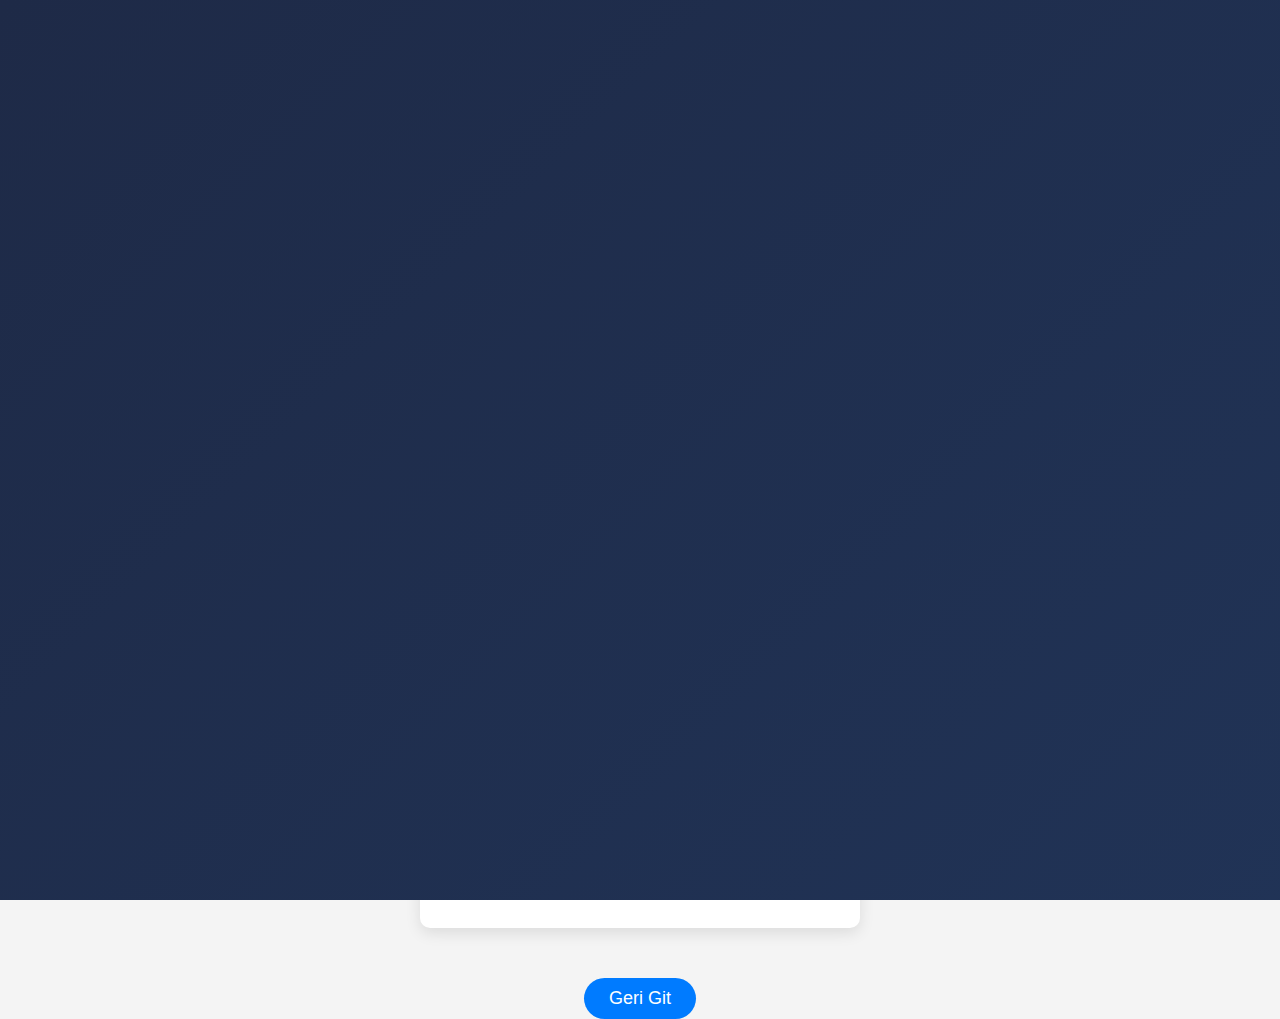
==== oyuncular.html @ 79f03a91 "Rename player.html to oyuncular.html" ====
<!DOCTYPE html>
<html lang="en">
<head>
    <meta charset="UTF-8">
    <meta name="viewport" content="width=device-width, initial-scale=1.0">
    <title>Oyuncular</title>
    <link href="https://fonts.googleapis.com/css2?family=Poppins:wght@700&display=swap" rel="stylesheet"> <!-- Poppins fontu devam ediyor -->
    <style>
        /* Genel vücut stili */
        body {
            margin: 0;
            padding: 0;
            font-family: 'Poppins', sans-serif;
            background-color: #f4f4f4;
            display: flex;
            justify-content: center;
            align-items: center;
            flex-direction: column;
            min-height: 100vh;
        }

        /* Arka plan düzeni */
        .background {
            position: absolute;
            top: 0;
            left: 0;
            right: 0;
            bottom: 0;
            background: linear-gradient(135deg, #1E2A47, #233C65, #355C7D);
            background-size: 400% 400%;
            animation: gradientBackground 15s ease infinite;
        }

        /* Arka plan animasyonu */
        @keyframes gradientBackground {
            0% {
                background-position: 0% 50%;
            }
            50% {
                background-position: 100% 50%;
            }
            100% {
                background-position: 0% 50%;
            }
        }

        /* Sayfa başlığı */
        h1 {
            font-size: 60px;
            color: white;
            font-weight: bold;
            margin-top: 20px;
            text-transform: uppercase;
        }

        /* Oyuncu Kartı */
        .player {
            width: 80%;
            max-width: 400px;
            background-color: #fff;
            margin: 20px;
            padding: 20px;
            border-radius: 10px;
            box-shadow: 0 5px 15px rgba(0, 0, 0, 0.1);
            text-align: center;
        }

        /* Oyuncu Kartı Başlık */
        .player h2 {
            font-size: 30px;
            color: #333;
        }

        /* Oyuncu Kartı Açıklama */
        .player p {
            font-size: 18px;
            color: #666;
        }

        /* Buton */
        .back-button {
            margin-top: 30px;
            padding: 10px 25px;
            background-color: #007BFF;
            color: white;
            border: none;
            border-radius: 30px;
            cursor: pointer;
            font-size: 18px;
            transition: background-color 0.3s ease;
        }

        /* Buton Hover */
        .back-button:hover {
            background-color: #0056b3;
        }

        /* Buton Tıklama */
        .back-button:active {
            background-color: #004080;
        }
    </style>
</head>
<body>
    <!-- Arka plan div -->
    <div class="background"></div>

    <!-- Sayfa Başlığı -->
    <h1>Oyuncularımız</h1>

    <!-- Oyuncular Kartları -->
    <div class="player">
        <h2>Ahmet Yılmaz</h2>
        <p>Posizyon: Forvet</p>
        <p>Yaş: 28</p>
    </div>

    <div class="player">
        <h2>Mehmet Korkmaz</h2>
        <p>Posizyon: Orta Saha</p>
        <p>Yaş: 24</p>
    </div>

    <div class="player">
        <h2>Ali Can</h2>
        <p>Posizyon: Defans</p>
        <p>Yaş: 26</p>
    </div>

    <!-- Geri Git Butonu -->
    <button class="back-button" onclick="window.location.href='index.html'">Geri Git</button>
</body>
</html>
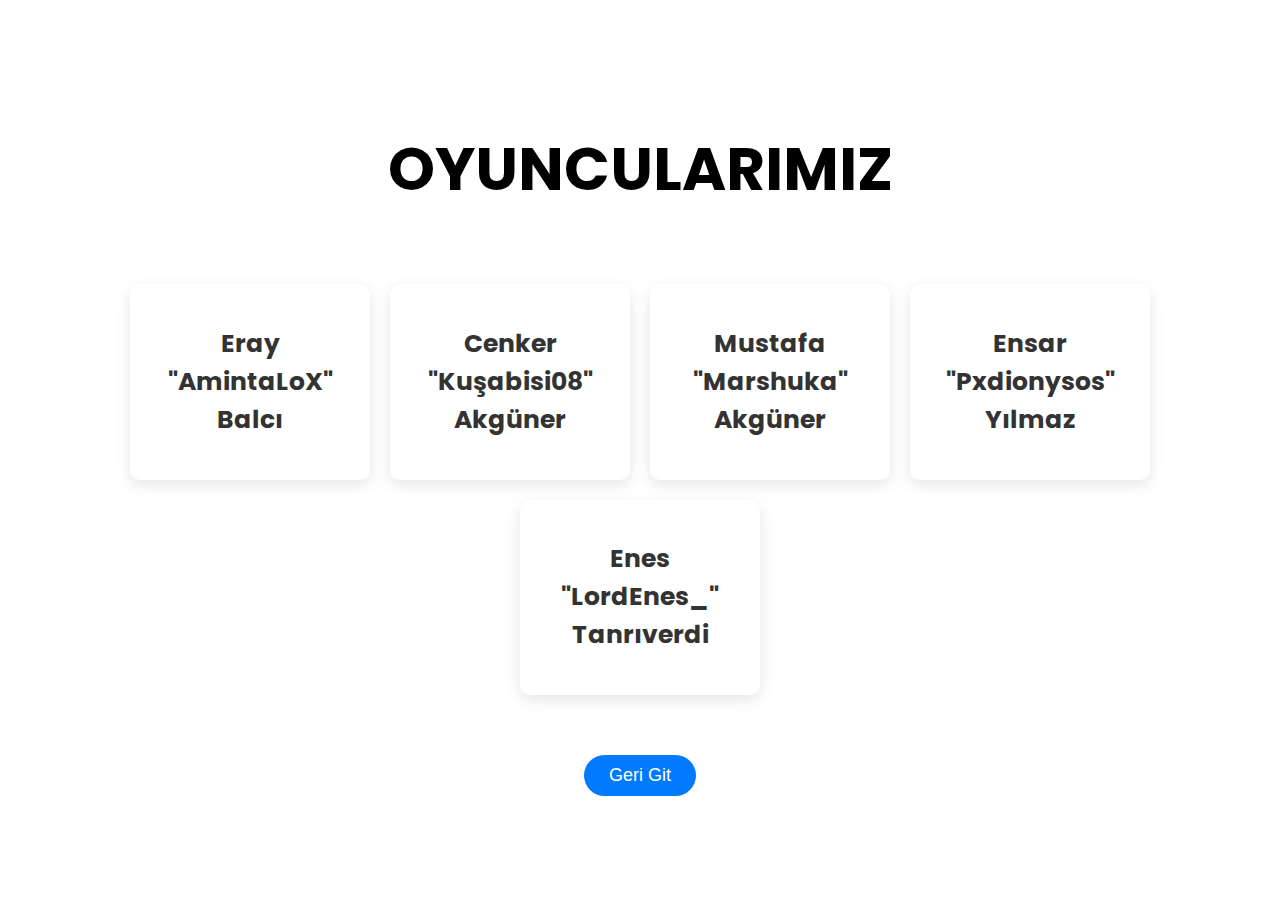
==== commit c4b4b9d9: "Update oyuncular.html" ====
--- a/oyuncular.html
+++ b/oyuncular.html
@@ -4,80 +4,59 @@
     <meta charset="UTF-8">
     <meta name="viewport" content="width=device-width, initial-scale=1.0">
     <title>Oyuncular</title>
-    <link href="https://fonts.googleapis.com/css2?family=Poppins:wght@700&display=swap" rel="stylesheet"> <!-- Poppins fontu devam ediyor -->
+    <link href="https://fonts.googleapis.com/css2?family=Poppins:wght@700&display=swap" rel="stylesheet"> <!-- Poppins fontu -->
     <style>
         /* Genel vücut stili */
         body {
             margin: 0;
             padding: 0;
             font-family: 'Poppins', sans-serif;
-            background-color: #f4f4f4;
+            background-color: #ffffff; /* Beyaz arka plan */
+            color: black; /* Siyah yazı rengi */
+            text-align: center;
             display: flex;
             justify-content: center;
             align-items: center;
             flex-direction: column;
             min-height: 100vh;
+            overflow-x: hidden; /* Yatay kaydırmayı engelle */
         }
 
-        /* Arka plan düzeni */
-        .background {
-            position: absolute;
-            top: 0;
-            left: 0;
-            right: 0;
-            bottom: 0;
-            background: linear-gradient(135deg, #1E2A47, #233C65, #355C7D);
-            background-size: 400% 400%;
-            animation: gradientBackground 15s ease infinite;
-        }
-
-        /* Arka plan animasyonu */
-        @keyframes gradientBackground {
-            0% {
-                background-position: 0% 50%;
-            }
-            50% {
-                background-position: 100% 50%;
-            }
-            100% {
-                background-position: 0% 50%;
-            }
-        }
-
-        /* Sayfa başlığı */
+        /* Sayfa Başlığı */
         h1 {
             font-size: 60px;
-            color: white;
+            color: black;
             font-weight: bold;
             margin-top: 20px;
             text-transform: uppercase;
         }
 
-        /* Oyuncu Kartı */
+        /* Oyuncu Kartları */
+        .players-container {
+            display: flex;
+            flex-wrap: wrap; /* Kartları sarar ve alt satıra geçmelerine izin verir */
+            justify-content: center;
+            width: 100%;
+            padding: 20px;
+        }
+
         .player {
-            width: 80%;
-            max-width: 400px;
+            width: 200px;
             background-color: #fff;
-            margin: 20px;
+            margin: 10px;
             padding: 20px;
             border-radius: 10px;
             box-shadow: 0 5px 15px rgba(0, 0, 0, 0.1);
             text-align: center;
         }
 
-        /* Oyuncu Kartı Başlık */
+        /* Oyuncu Adı */
         .player h2 {
-            font-size: 30px;
+            font-size: 25px;
             color: #333;
         }
 
-        /* Oyuncu Kartı Açıklama */
-        .player p {
-            font-size: 18px;
-            color: #666;
-        }
-
-        /* Buton */
+        /* Geri Butonu */
         .back-button {
             margin-top: 30px;
             padding: 10px 25px;
@@ -90,41 +69,43 @@
             transition: background-color 0.3s ease;
         }
 
-        /* Buton Hover */
+        /* Geri Butonu Hover */
         .back-button:hover {
             background-color: #0056b3;
         }
 
-        /* Buton Tıklama */
+        /* Geri Butonu Tıklama */
         .back-button:active {
             background-color: #004080;
         }
     </style>
 </head>
 <body>
-    <!-- Arka plan div -->
-    <div class="background"></div>
-
     <!-- Sayfa Başlığı -->
     <h1>Oyuncularımız</h1>
 
-    <!-- Oyuncular Kartları -->
-    <div class="player">
-        <h2>Ahmet Yılmaz</h2>
-        <p>Posizyon: Forvet</p>
-        <p>Yaş: 28</p>
-    </div>
+    <!-- Oyuncular Kartları Konteyneri -->
+    <div class="players-container">
+        <!-- Oyuncu Kartları -->
+        <div class="player">
+            <h2>Eray "AmintaLoX" Balcı</h2>
+        </div>
 
-    <div class="player">
-        <h2>Mehmet Korkmaz</h2>
-        <p>Posizyon: Orta Saha</p>
-        <p>Yaş: 24</p>
-    </div>
+        <div class="player">
+            <h2>Cenker "Kuşabisi08" Akgüner</h2>
+        </div>
 
-    <div class="player">
-        <h2>Ali Can</h2>
-        <p>Posizyon: Defans</p>
-        <p>Yaş: 26</p>
+        <div class="player">
+            <h2>Mustafa "Marshuka" Akgüner</h2>
+        </div>
+
+        <div class="player">
+            <h2>Ensar "Pxdionysos" Yılmaz</h2>
+        </div>
+
+        <div class="player">
+            <h2>Enes "LordEnes_" Tanrıverdi</h2>
+        </div>
     </div>
 
     <!-- Geri Git Butonu -->
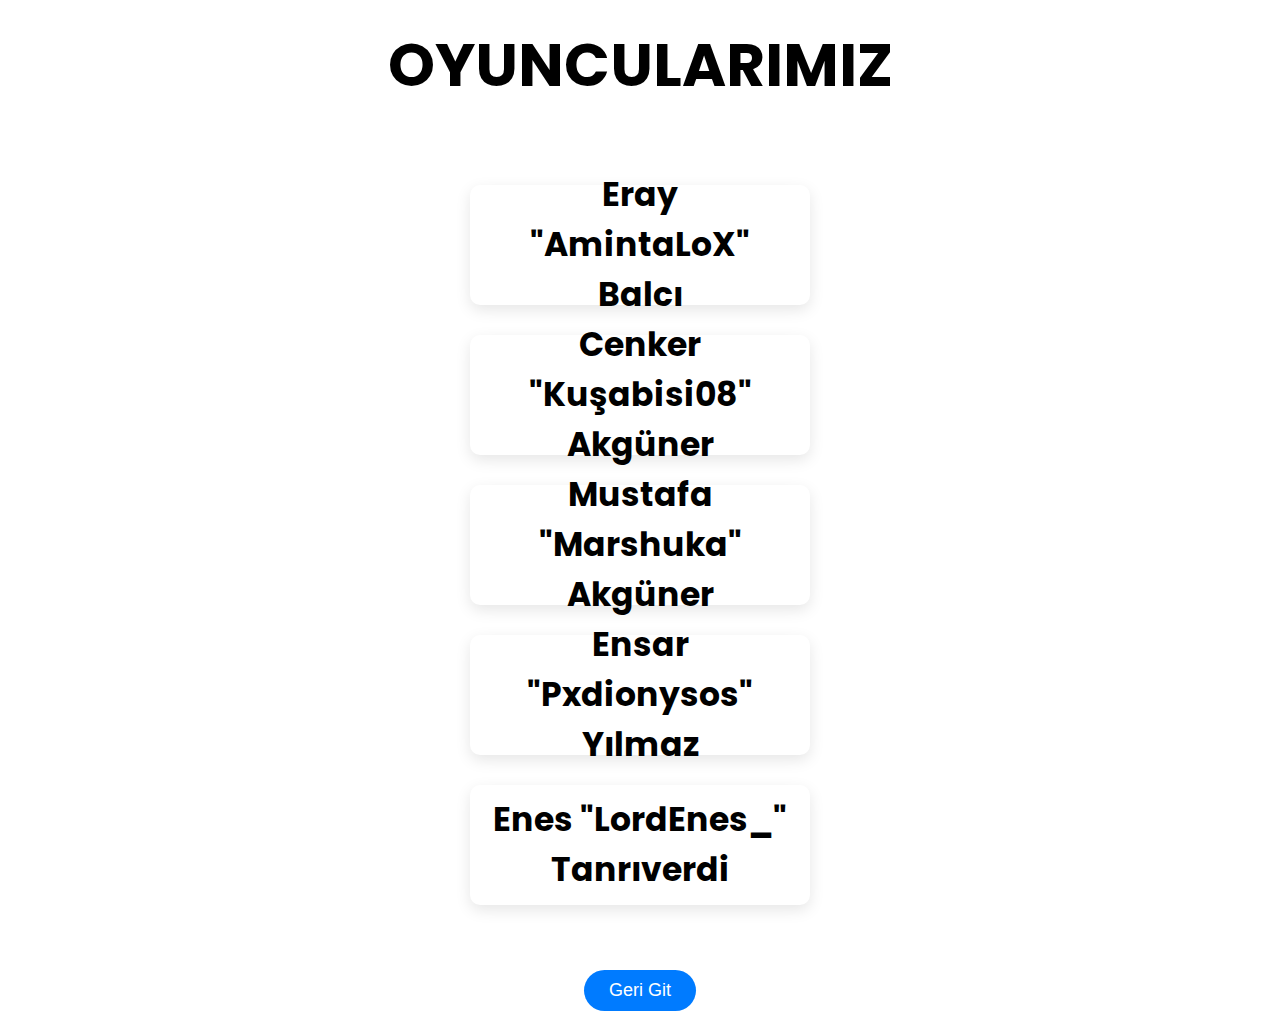
==== commit 3a9c831e: "Update oyuncular.html" ====
--- a/oyuncular.html
+++ b/oyuncular.html
@@ -34,26 +34,25 @@
         /* Oyuncu Kartları */
         .players-container {
             display: flex;
-            flex-wrap: wrap; /* Kartları sarar ve alt satıra geçmelerine izin verir */
-            justify-content: center;
+            flex-direction: column; /* Kartları dikey sıralar */
+            align-items: center;
             width: 100%;
             padding: 20px;
         }
 
         .player {
-            width: 200px;
+            width: 300px; /* Kart genişliği */
+            height: 80px; /* Kart yüksekliği */
             background-color: #fff;
-            margin: 10px;
+            margin: 15px;
             padding: 20px;
             border-radius: 10px;
             box-shadow: 0 5px 15px rgba(0, 0, 0, 0.1);
             text-align: center;
-        }
-
-        /* Oyuncu Adı */
-        .player h2 {
-            font-size: 25px;
-            color: #333;
+            font-size: 22px; /* Yazı büyüklüğü */
+            display: flex;
+            justify-content: center;
+            align-items: center;
         }
 
         /* Geri Butonu */
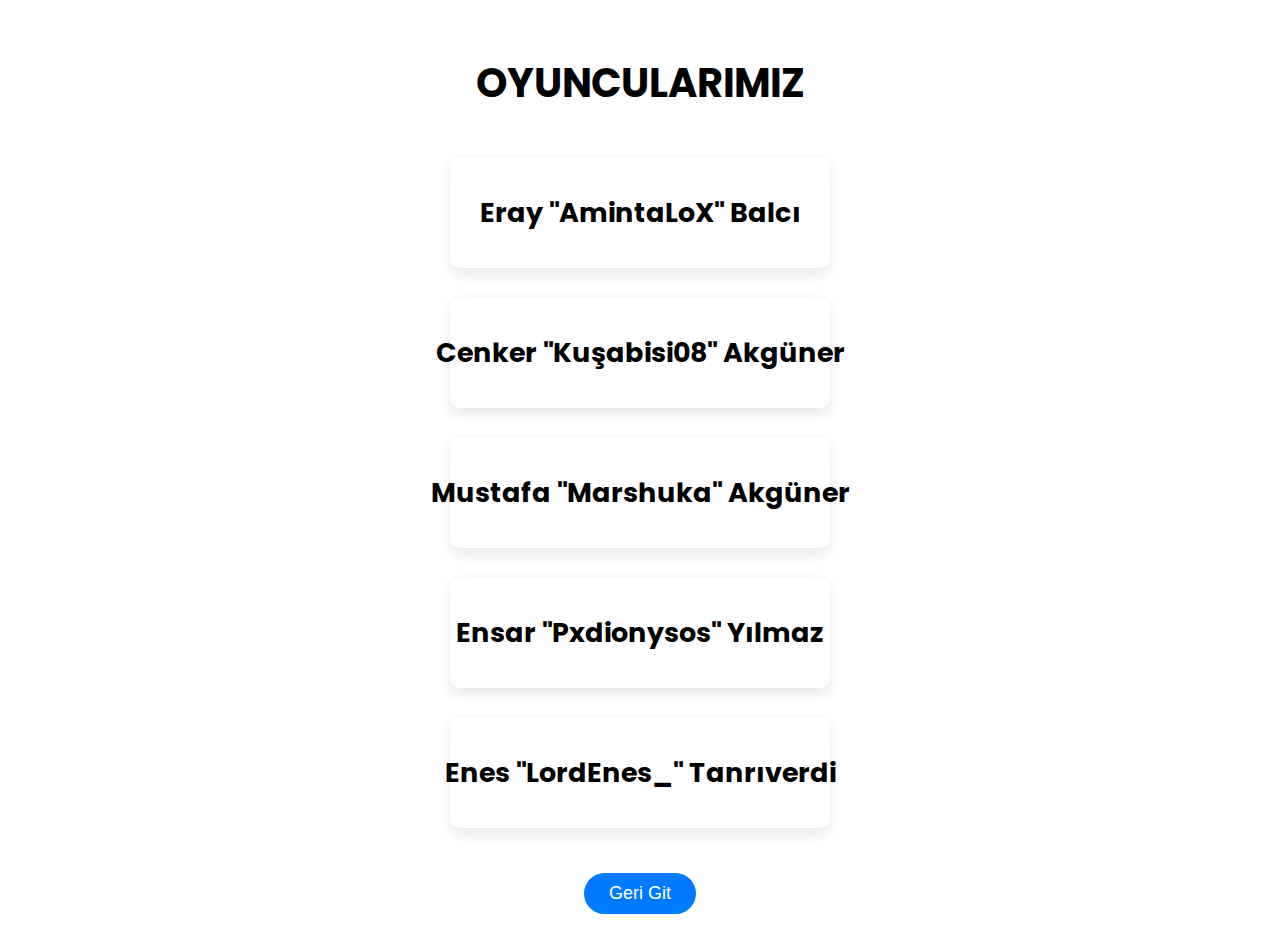
==== commit 4ad1dead: "Update oyuncular.html" ====
--- a/oyuncular.html
+++ b/oyuncular.html
@@ -20,14 +20,15 @@
             flex-direction: column;
             min-height: 100vh;
             overflow-x: hidden; /* Yatay kaydırmayı engelle */
+            padding: 20px;
         }
 
         /* Sayfa Başlığı */
         h1 {
-            font-size: 60px;
+            font-size: 40px;
             color: black;
             font-weight: bold;
-            margin-top: 20px;
+            margin-bottom: 30px;
             text-transform: uppercase;
         }
 
@@ -37,22 +38,26 @@
             flex-direction: column; /* Kartları dikey sıralar */
             align-items: center;
             width: 100%;
-            padding: 20px;
+            padding: 0;
         }
 
         .player {
-            width: 300px; /* Kart genişliği */
-            height: 80px; /* Kart yüksekliği */
+            display: flex; /* Yatay hizalama */
+            flex-direction: row; /* İçerik yatay sıralansın */
+            justify-content: center; /* Ortada hizalama */
+            width: 350px; /* Kart genişliğini küçülttük */
+            height: 80px; /* Kart yüksekliğini küçülttük */
             background-color: #fff;
             margin: 15px;
-            padding: 20px;
+            padding: 15px;
             border-radius: 10px;
             box-shadow: 0 5px 15px rgba(0, 0, 0, 0.1);
             text-align: center;
-            font-size: 22px; /* Yazı büyüklüğü */
+            font-size: 18px; /* Yazı büyüklüğünü küçülttük */
             display: flex;
             justify-content: center;
             align-items: center;
+            white-space: nowrap; /* Yazının satır atlamaması için */
         }
 
         /* Geri Butonu */
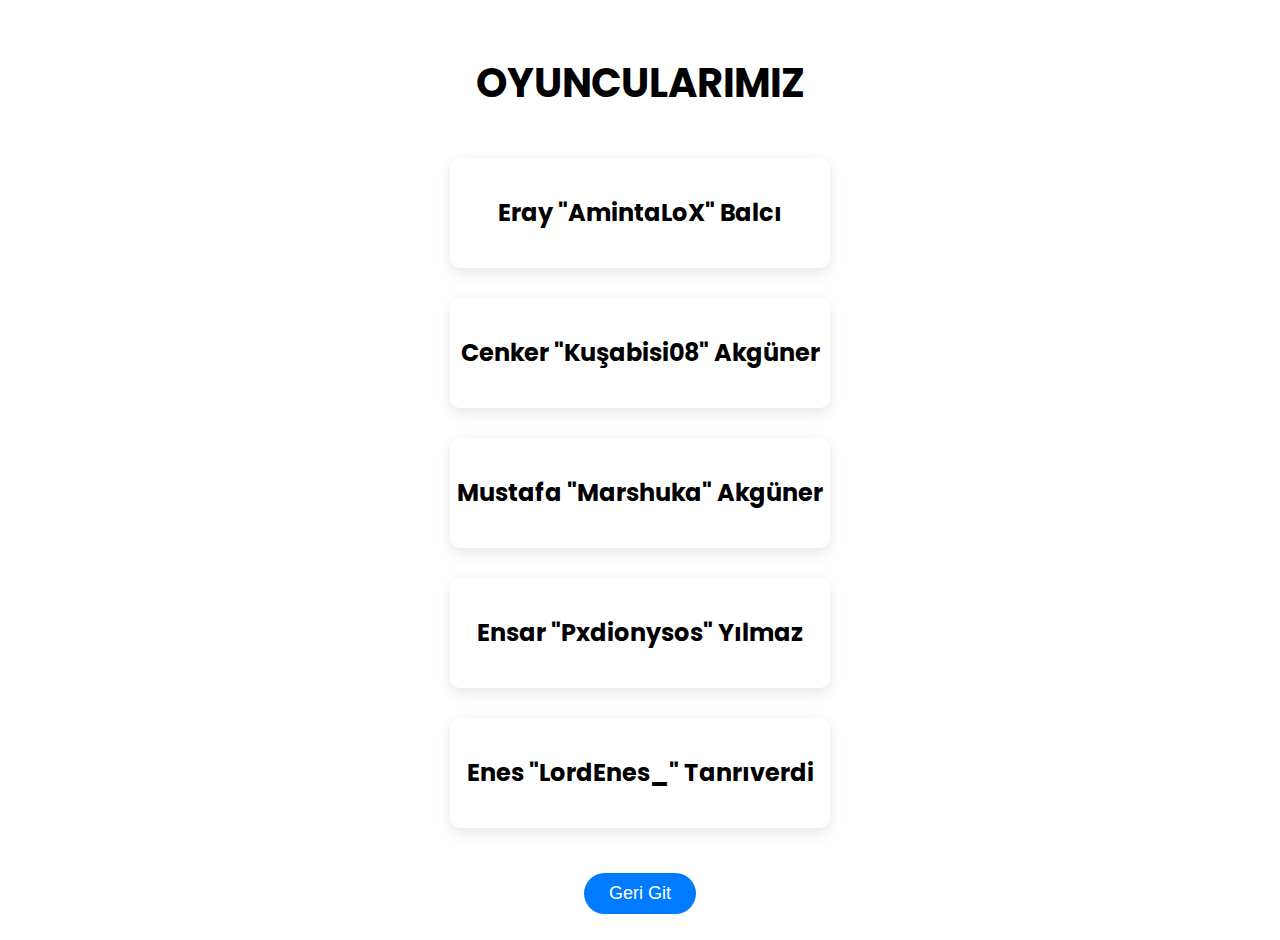
==== commit 773bbf82: "Update oyuncular.html" ====
--- a/oyuncular.html
+++ b/oyuncular.html
@@ -53,7 +53,7 @@
             border-radius: 10px;
             box-shadow: 0 5px 15px rgba(0, 0, 0, 0.1);
             text-align: center;
-            font-size: 18px; /* Yazı büyüklüğünü küçülttük */
+            font-size: 16px; /* Yazı boyutunu daha da küçülttük */
             display: flex;
             justify-content: center;
             align-items: center;
